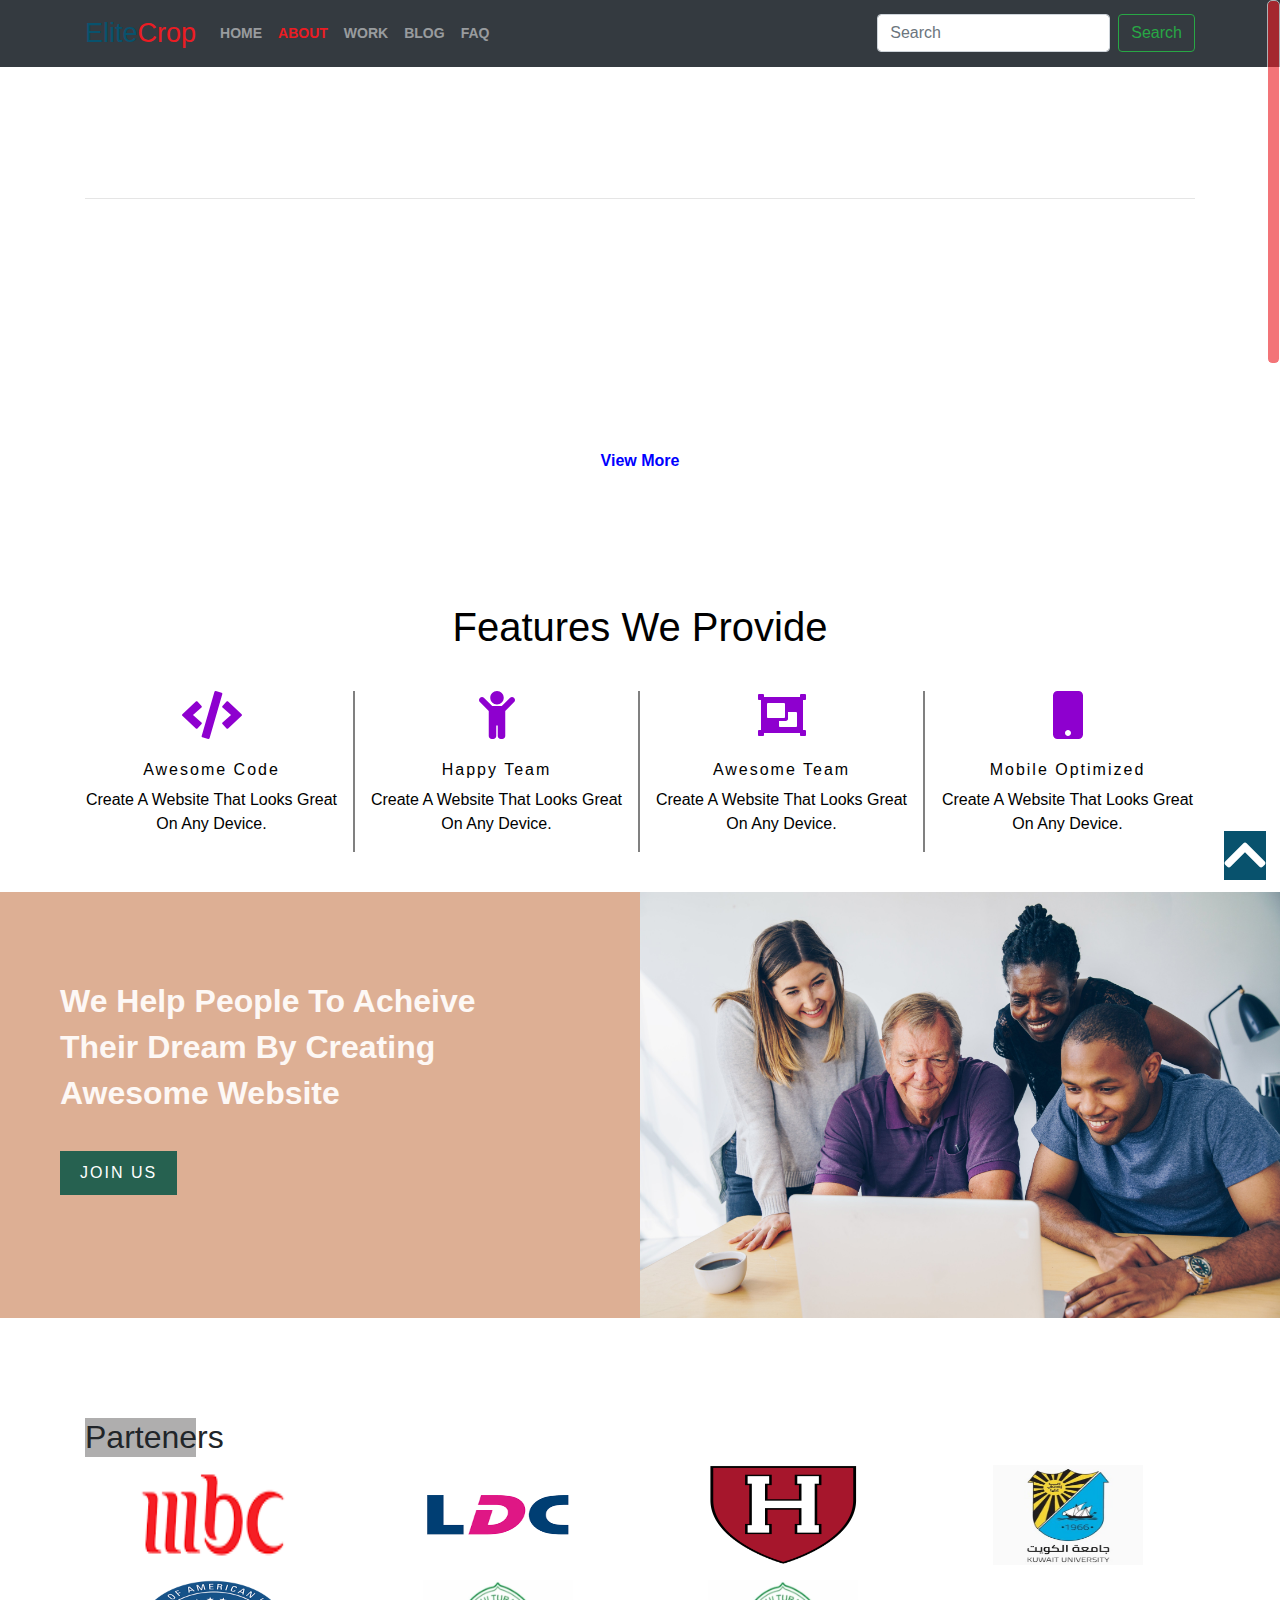
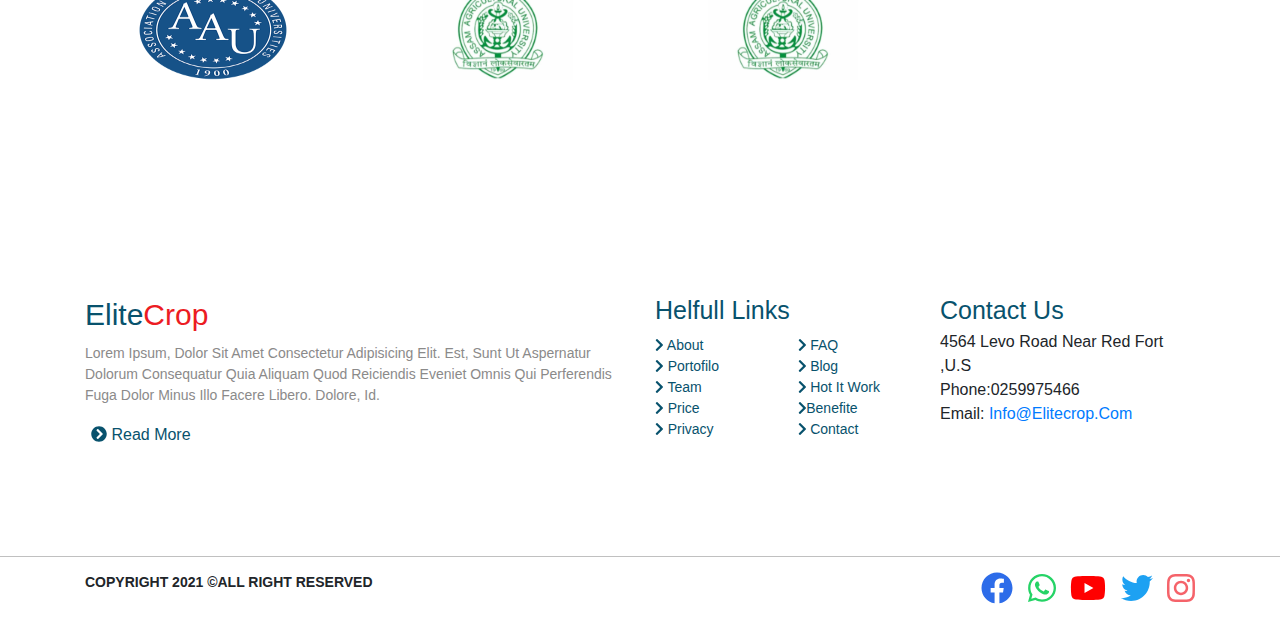
==== about.html @ 43c9ba3a "websites files" ====
<!DOCTYPE html>
<html>
    <head>
<meta charset="utf-8">
<meta name="viewport" content="width=device-width , initial-scale=1 ,shrink-to-fit=no" >
<title>PROJECTS OF BOOSTRAP4</title>
<link rel="stylesheet" href="bootstrap.min.css"> <!--bootstrap4-->
<link rel="stylesheet" href="bootstrap.css"> <!--bootstrap4-->
<link rel="stylesheet" href="fontawesome.css"> <!--font awesome-->
<link rel="stylesheet" href="hover.css"> <!--hover css file-->
<link rel="stylesheet" href="all.css">  <!--font awesome-->
<link rel="stylesheet" href="pages.css"> <!--main css file-->
<link rel="stylesheet" href="main.css"> <!--main css file-->



    </head>
    <body>

<!--******************************************************-->
<!--START NAV BAR-->

<nav class="navbar navbar-expand-lg navbar-dark bg-dark fixed-top">
    <div class="container">
    <a class="navbar-brand" href="#">
        <span>elite</span><span>Crop</span>    
       </a>

    <button class="navbar-toggler" type="button" data-toggle="collapse" data-target="#navbarSupportedContent" aria-controls="navbarSupportedContent" aria-expanded="false" aria-label="Toggle navigation">
      <span class="navbar-toggler-icon"></span>
    </button>
  
    <div class="collapse navbar-collapse" id="navbarSupportedContent">
      <ul class="navbar-nav mr-auto">
        <li class="nav-item ">
          <a class="nav-link" href="index.html">Home <span class="sr-only">(current)</span></a>
        </li>
        <li class="nav-item active">
            <a class="nav-link" href="about.html">about <span class="sr-only">(current)</span></a>
          </li>
          <li class="nav-item ">
            <a class="nav-link" href="work.html">work <span class="sr-only">(current)</span></a>
          </li>
          <li class="nav-item ">
            <a class="nav-link" href="blog.html">blog <span class="sr-only">(current)</span></a>
          </li>
        <li class="nav-item">
          <a class="nav-link" href="contact.html">FAQ</a>
        </li>
       
        
      </ul>
      <form class="form-inline my-2 my-lg-0">
        <input class="form-control mr-sm-2" type="search" placeholder="Search" aria-label="Search">
        <button class="btn btn-outline-success my-2 my-sm-0" type="submit">Search</button>
      </form>
    </div>
</div>

  </nav>
<!--END NAVBAR-->
<!--****************************************************** -->

<!--START ABPUT US -->

<section class="about-uss text-center">
  <div class="container">
    <span>welcome to</span>
    <h2> the elitecrop</h2>
    <hr>
    <p>Create a website that looks great on any device.Create a website that looks great on any device. 
      Create a website that looks great on any device.  Create a website that looks great on any device
      Create a website that looks great on any device
       </p>
       <p>Create a website that looks great on any device.Create a website that looks great on any device. 
      Create a website that looks great on any device.  Create a website that looks great on any device 
       Create a website that looks great on any device
       </p>
  <button >View More</button>
  </div>
</section>
<!--END ABPUT US -->

<!--start about us features-->
<section class="about-feature text-center">
  <div class="container">
    <h1> features we provide</h1>
    <div class="row">
      <div class="col-sm-12 col-md-6 col-lg-3 feat">
        <div class="featuress">
          <div class="icon"> <i class="fa fa-code fa-3x"></i></div>  
        <h6>awesome code</h6>
        <p >Create a website that looks great on any device. </p>
        </div>
      </div>

        <div class=" col-sm-12 col-md-6 col-lg-3 feat">
          <div class="featuress">
            <div class="icon"> <i class="fa fa-child fa-3x"></i></div>  
            <h6>happy team</h6>
            <p >Create a website that looks great on any device. </p>
          </div>
        </div>

          <div class= " col-sm-12 col-md-6 col-lg-3 feat">
            <div class="featuress">
             
        <div class="icon"><i class="fas fa-object-group fa-3x"></i>   </div>        
                <h6>awesome team</h6>
            <p >Create a website that looks great on any device. </p>
            </div>
          </div>
          <div class="col-sm-12 col-md-6 col-lg-3 feat">
            <div class="featuress">
              <div class="icon">   <i class="fas fa-mobile fa-3x"></i>  </div>          
                <h6 >Mobile Optimized</h6>
            <p > Create a website that looks great on any device. </p>
            </div>
          </div>

    </div>
  </div>
</section>
<!--end about us features-->
<!--************************************************************************-->

<!--start why choose-us-->
<section class="our-aim ">
  <div class="container-fluid">
    <div class="row">
     
  
      <div class="col-lg-6 choose-info ">
        <div class="container">
        <h2 >we help people  to acheive  </h2>  <h2>their dream by creating</h2><h2>awesome website</h2> 
      
        
        <button class="btn btn-danger ">join us</button>
       </div>
        </div>
        <div class="col-lg-6 info">

          <img class="img-responsive "  src="ourwork4.jpg">
        </div>

    </div>
  </div>
  </section>
<!--end why choose-us-->
<!--************************************************************************-->
<!--start our parteners section-->
<section class="parteners text-center">
  <div class="container">
   <div class="par" ><h2>parteners</h2></div>
    <div class="row">

      <div class="col-sm-6 col-md-4 col-lg-3">
        <img src="partener1.png" style="width:150px; height: 100px;"> </div>
        <div class="col-sm-6 col-md-4 col-lg-3"> <img src="partener2.png" style="width:150px; height: 100px;"> </div>
          <div class="col-sm-6 col-md-4 col-lg-3">  <img src="partener3.png" style="width:150px; height: 100px;"> </div>
            <div class="col-sm-6 col-md-4 col-lg-3">  <img src="partener5.jpg" style="width:150px; height: 100px;"> </div>
              <div class="col-sm-6 col-md-4 col-lg-3">  <img src="partener6.png" style="width:150px; height: 100px;"> </div>
                <div class="col-sm-6 col-md-4 col-lg-3">  <img src="partener7.png" style="width:150px; height: 100px;"> </div>
                  <div class="col-sm-6 col-md-4 col-lg-3"> <img src="partener7.png" style="width:150px; height: 100px;"> </div>


     
    </div>
  </div>
</section>
<!--end our parteners section-->


<!--start our work section-->


<!--************************************************************************-->
<!--
<section class="our-team text-center">
      <div class="container">
        <h2>our team</h2>
        <div class="row">
        <div class="media ">
          <img src="imge/avatar2.png" class="align-self-start mr-3" alt="...">
          <div class="media-body">
            <h5 class="mt-0">Top-aligned media</h5>
            <p>I’m gon’ put her in a coma. You give a hundred reasons why, and you say you're really gonna try.
               So I sat quietly, agreed politely. Suiting up for my crowning battle. And on my 18th Birthday 
               we got matching tattoos.
                So très chic, yeah, . </p>
          </div>
        </div>
        <div class="media ">
          <img src="imge/avatar2.png" class="align-self-start mr-3" alt="...">
          <div class="media-body">
            <h5 class="mt-0">Top-aligned media</h5>
            <p>I’m gon’ put her in a coma. You give a hundred reasons why, and you say you're really gonna try.
               So I sat quietly, agreed politely. Suiting up for my crowning battle. And on my 18th Birthday we 
               got matching tattoos. So très chic, yeah, . </p>
          </div>
        </div>
        <div class="media ">
          <img src="imge/avatar2.png" class="align-self-start mr-3" alt="...">
          <div class="media-body">
            <h5 class="mt-0">Top-aligned media</h5>
            <p>I’m gon’ put her in a coma. You give a hundred reasons why, and you say you're really gonna try.
               So I sat quietly, agreed politely. Suiting up for my crowning battle. And on my 18th Birthday we
                got matching tattoos. So très chic, yeah, . </p>
          </div>
        </div>
        
      </div>

    </div>
</section>
-->
<!--******************************************************-->
<!--start footer-->
<section class="footer">
    <div class="container">
      <div class="row">
        <div class=" col-md-12 col-lg-6">
          <div class="footer-info">
       <h2>   <span>elite</span><span>Crop</span> </h2>
          <p>Lorem ipsum, dolor sit amet consectetur adipisicing 
            elit. Est, sunt ut aspernatur dolorum consequatur quia aliquam 
            quod reiciendis eveniet omnis qui perferendis fuga dolor minus illo 
            facere libero. Dolore, id.</p>
            <button > <i class="fa fa-chevron-circle-right" aria-hidden="true"></i>  Read More</button>
          </div>
        </div>
        <div class=" col-md-6 col-lg-3">
          <DIV class="footer-links">
          <h2>helfull links</h2>
          <div class=" row">
            <div class="col">
            <ul class="list-unstyled">
              <li> <i class="fa fa-chevron-right" aria-hidden="true"></i> about</li>
              <li><i class="fa fa-chevron-right" aria-hidden="true"></i>
                portofilo</li>
              <li><i class="fa fa-chevron-right" aria-hidden="true"></i>
                team</li>
              <li> <i class="fa fa-chevron-right" aria-hidden="true"></i>
                price</li>
              <li> <i class="fa fa-chevron-right" aria-hidden="true"></i>
                privacy</li>
            </ul>
            </div>
            <div class="col">
              <ul class="list-unstyled">
                <li><i class="fa fa-chevron-right" aria-hidden="true"></i>
                  FAQ</li>
                <li><i class="fa fa-chevron-right" aria-hidden="true"></i>
                  blog</li>
                <li> <i class="fa fa-chevron-right" aria-hidden="true"></i>
                  hot it work</li>
                <li><i class="fa fa-chevron-right" aria-hidden="true"></i>benefite</li>
                <li><i class="fa fa-chevron-right" aria-hidden="true"></i>
              contact</li>
              </ul>
            </div>
          </div>
        </DIV>
        </div>
        <div class=" col-md-6 col-lg-3">
          
          <div class="footer-contact-us">
            <h2>contact us</h2>
            <ul class="list-unstyled">
              <li>4564 levo road near red fort ,U.S</li>
              <li>phone:0259975466</li>
              <li>email: <a href="mailto:info@elitecrop.com?subject=contact">info@elitecrop.com</a></li>
  
            </ul>
          </div>
          
        </div>
      </div>
    </div>
  </section>
  <!--end footer-->
  <!--start copyright-->
  <section class="copyright">
    <div class="container">
      <div class="row">
        <div class="col-sm-6 text-center text-sm-left text-uppercase">
      <p>copyright 2021 &copy;all right reserved</p>
    </div>
    <div class="col-sm-6 text-center text-sm-right">
      <ul class="list-unstyled">
        <li> <i class="fab fa-facebook fa-2x" style="color: #2d6ce9;"></i> </li>
          <li> <i class="fab fa-whatsapp fa-2x" style="color: #25d366;"></i> </li>
            <li> <i class="fab fa-youtube fa-2x" style="color: #FF0000;"></i> </li>
              <li> <i class="fab fa-twitter fa-2x" style="color: #1DA1F2;"></i> </li>
              <li> <i class="fab fa-instagram fa-2x" style="color: #f5636a;"></i> </li>
  
        
      </div>
      </ul>
    </div>
    </div>
  </section>
  <!--end copyright-->
  <!-- atart scroll to top-->
  
  <div id="scroll-to-top">
    <i class="fa fa-chevron-up fa-3x"></i>
  </div>
  
  <!-- end scroll to top-->
  
  <script src="jquery-3.5.1.min.js"></script>
  <script src="popper.min.js"></script>
  <script src="all.js"></script>
  <script src="jquery.nicescroll.min.js"></script> 
  <script src="main.js"></script>
  <script src="bootstrap.js"></script>
  <script src="bootstrap.min.js"></script>
  
      </body>
  </html>
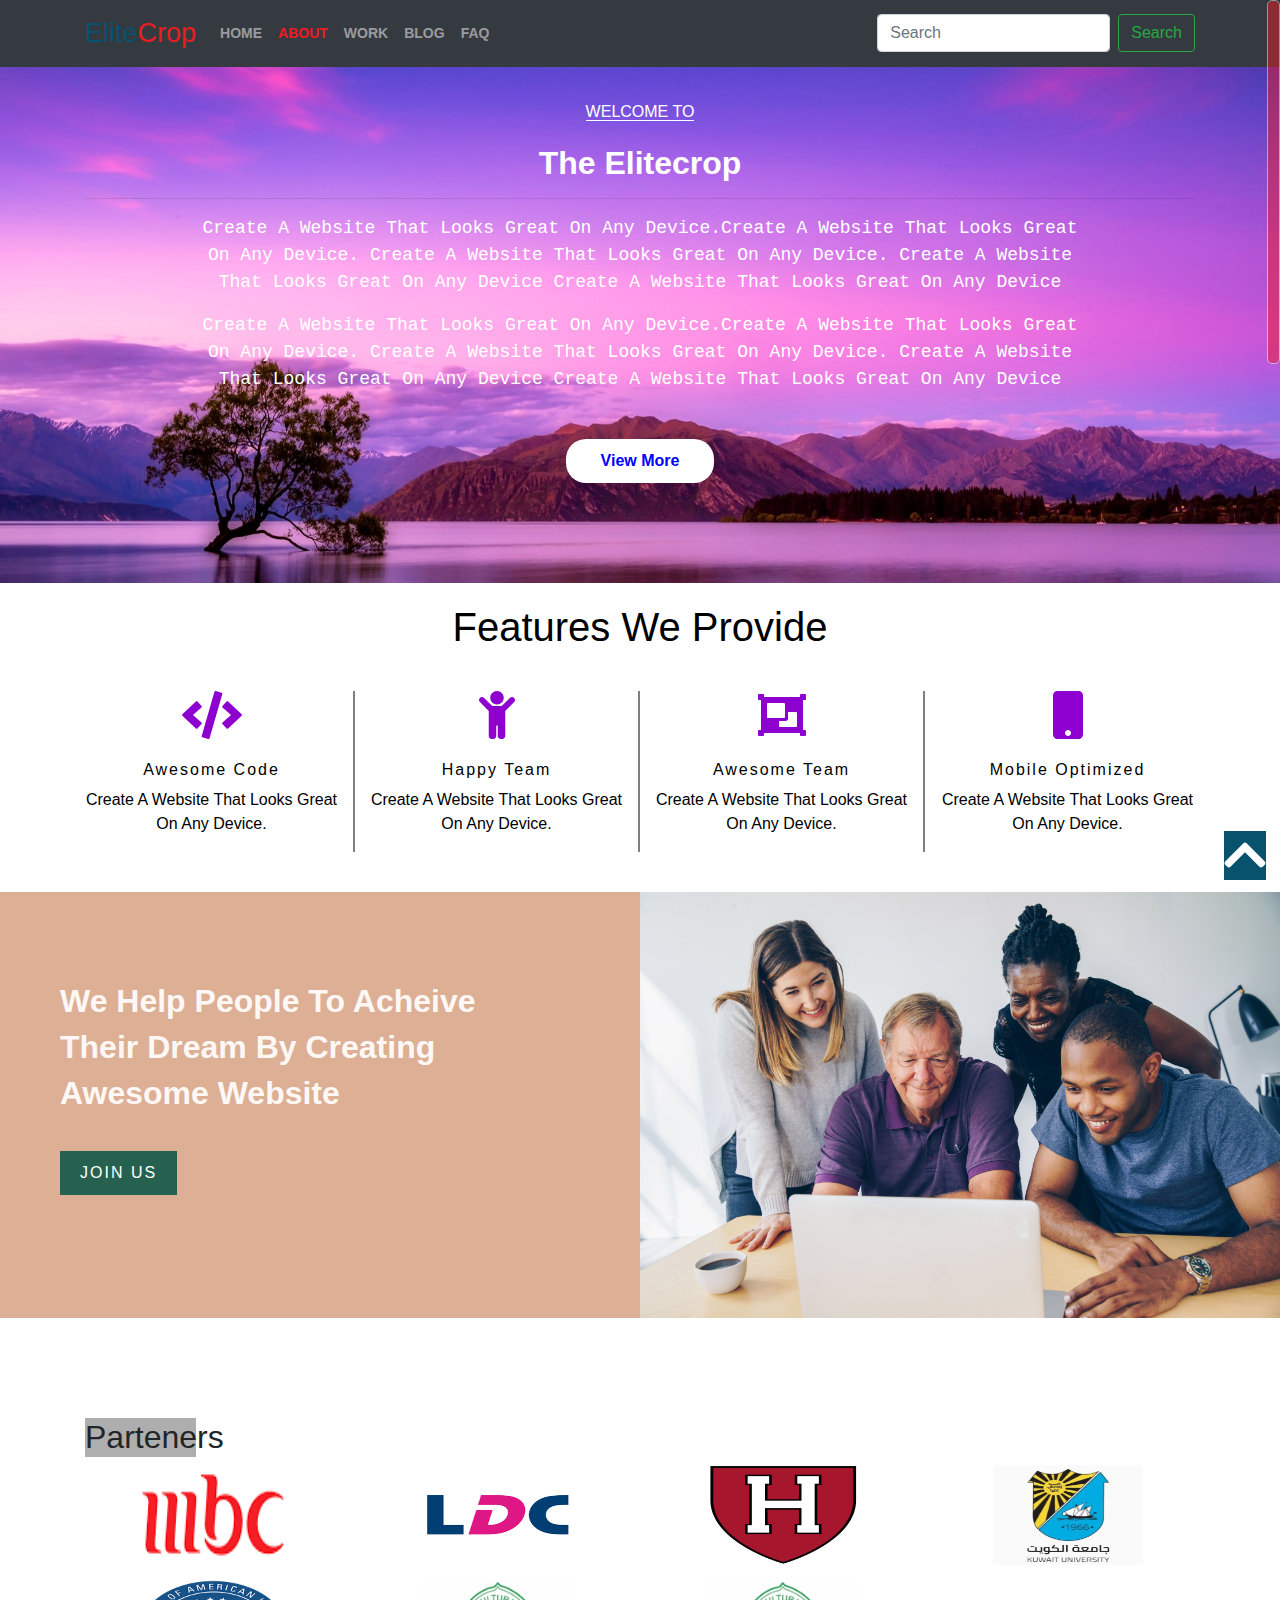
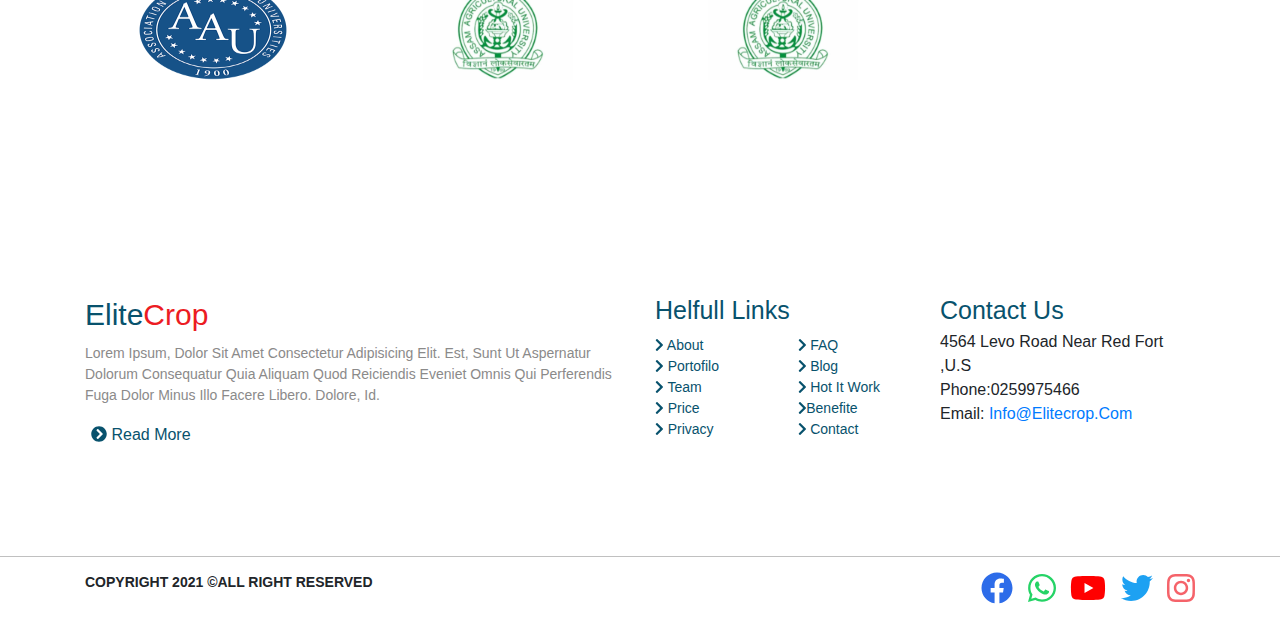
==== commit 2f4baecd: "Update about.html" ====
--- a/about.html
+++ b/about.html
@@ -72,7 +72,7 @@
       Create a website that looks great on any device.  Create a website that looks great on any device
       Create a website that looks great on any device
        </p>
-       <p>Create a website that looks great on any device.Create a website that looks great on any device. 
+       <p  class="d-none d-md-block d-lg-block d-xl-block">Create a website that looks great on any device.Create a website that looks great on any device. 
       Create a website that looks great on any device.  Create a website that looks great on any device 
        Create a website that looks great on any device
        </p>
@@ -318,4 +318,4 @@
   <script src="bootstrap.min.js"></script>
   
       </body>
-  </html>+  </html>
--- a/pages.css
+++ b/pages.css
@@ -2,7 +2,7 @@
 /* START ABOUT PAGE ABOUT PAGE ABOUT PAGEABOUT PAGEABOUT PAGEABOUT PAGEABOUT PAGEABOUT PAGEABOUT PAGEABOUT PAGE*/
 .about-uss{
     padding: 100PX 0;
-    background-image: url('../imge/about/aboutback.jpg');
+    background-image: url('aboutback.jpg');
     background-size: cover;
     width: 100%;
 color: white;
@@ -201,6 +201,18 @@
     color:#38011e; 
     font-weight: bold;
 }
+@media  (max-width: 576px) {
+
+    .work-process h2{
+      
+       font-size: 25px;
+
+        
+        }
+ }
+
+
+
 .work-process p{
    margin-left: 15%;
    margin-right: 15%;
@@ -227,6 +239,16 @@
     margin-bottom: 20px;
     font-weight: bold;
 }
+
+@media  (max-width: 576px) {
+
+    .looking-for .looking-for-intro h2{
+      
+       font-size: 25px;
+
+        
+        }
+ }
 .looking-for .looking-for-intro p{
     margin-bottom: 40px;
     width: 70%;
@@ -254,7 +276,7 @@
 /* start blog page   start blog page start blog page start blog pagestart blog page start blog page start blog page start blog page*/
 .blog-intro{
     padding: 100px 0px;
-    background-image: url('../imge/blog/blogbackk.jpg');
+    background-image: url('blogbackk.jpg');
     background-size: cover;
     
    
@@ -269,7 +291,7 @@
 @media  (max-width: 576px) {
 
     .blog-intro h2{
-       font-size: 20px;
+       font-size: 25px;
         font-weight:bold;
             color: #ffb903;
 
@@ -301,6 +323,14 @@
         margin-bottom: 30px;
         color:#ffb903
     }
+ @media (max-width:576px){
+
+  
+        .latest-blog h2{
+            font-size: 28px;
+    
+        }}
+
     .latest-blog p{
         margin-left: 15%;
         margin-right: 15%;
@@ -325,6 +355,16 @@
    
     background-color: rgb(247, 215, 175);
 }
+@media  (max-width: 576px) {
+
+    .inputt h2{
+      
+        font-size: 17px;
+
+        
+        }
+ }
+
 .inputt .forms{
     display:inline-block ;
 }
@@ -343,7 +383,7 @@
 
     .inputt .forms input{
       
-        padding: 10px 40px;
+        padding: 10px 10px;
 
         
         }
@@ -361,6 +401,16 @@
    color: white;
    margin-bottom: 80px;
    }
+
+@media  (max-width: 576px) {
+
+    .inputt .forms button{
+      
+        padding: 10px 10px;
+
+        
+        }
+ }
    .inputt .card{
        border: none;
    }
@@ -381,9 +431,19 @@
          margin-bottom: 50px;
          font-weight: bold;
      }
+@media  (max-width: 576px) {
+
+        .accordion h2{
+          
+           font-size: 25px;
+    
+            
+            }
+     }
+
      .accordion .card {
         border: none;
       
 
     }
-     +     
--- a/main.css
+++ b/main.css
@@ -95,11 +95,12 @@
 
     #main-slider .carousel-inner h1{
        
-        font-size: 40px;
+        font-size: 18px;
         max-width: 900px;
         left: auto;
-        line-height: 1.5;
+        line-height: 1.3;
         text-align: center;
+        
         
         }
  }
@@ -143,7 +144,7 @@
     border-radius: 50%;
 
 }
-.features h3{
+.features h5{
     color: #08526d;
 }
 .features p{
@@ -166,9 +167,11 @@
     text-transform: uppercase;
 
 }
-@media (max-width: 992px) {
+@media (max-width:576px) {
     .overview h2{ 
-        font-size: 30px;}
+        font-size: 35px;
+    text-transform: capitalize;
+}
 
  }
 
@@ -213,6 +216,14 @@
     margin-bottom: 30px;
     text-transform: capitalize;
 }
+
+@media (max-width:576px) {
+    .featured-work h2{ 
+        font-size: 35px;
+     text-transform: capitalize;
+}
+
+ }
 .featured-work p{
     line-height: 1.5;
     color: #6a6a6a;
@@ -274,13 +285,22 @@
 /*start latest post*/
 .latest-post{
     padding: 30px 0;
-    background-color: #ccc;
+   
 }
 .latest-post h2{
     font-size: 45px;
     margin-bottom: 30px;
     text-transform: capitalize;
 }
+@media (max-width:576px) {
+    .latest-post h2{ 
+        font-size: 35px;
+     text-transform: capitalize;
+}
+
+ }
+
+
 .latest-post h6{
     
     font-weight: normal;
@@ -359,6 +379,15 @@
     margin-bottom: 30px;
     text-transform: capitalize;
 }
+@media (max-width:576px) {
+    .pricing-table h2{ 
+        font-size: 35px;
+     text-transform: capitalize;
+}
+
+ }
+
+
 .pricing-table h6{
     
     font-weight: normal;
@@ -462,6 +491,17 @@
     margin-bottom: 15px;
     
 }
+
+@media (max-width:576px){
+
+    .statistics .stat {
+        margin-left: 20%;
+        margin-right: 20%;
+
+        width: 60%;
+    }   
+}
+
 .statistics .statis-icon{
     color: #08526d;
     margin-bottom: 10px;
@@ -597,4 +637,4 @@
     z-index: 9999;
     background-color:#08526d;
 cursor: pointer;
-}+}
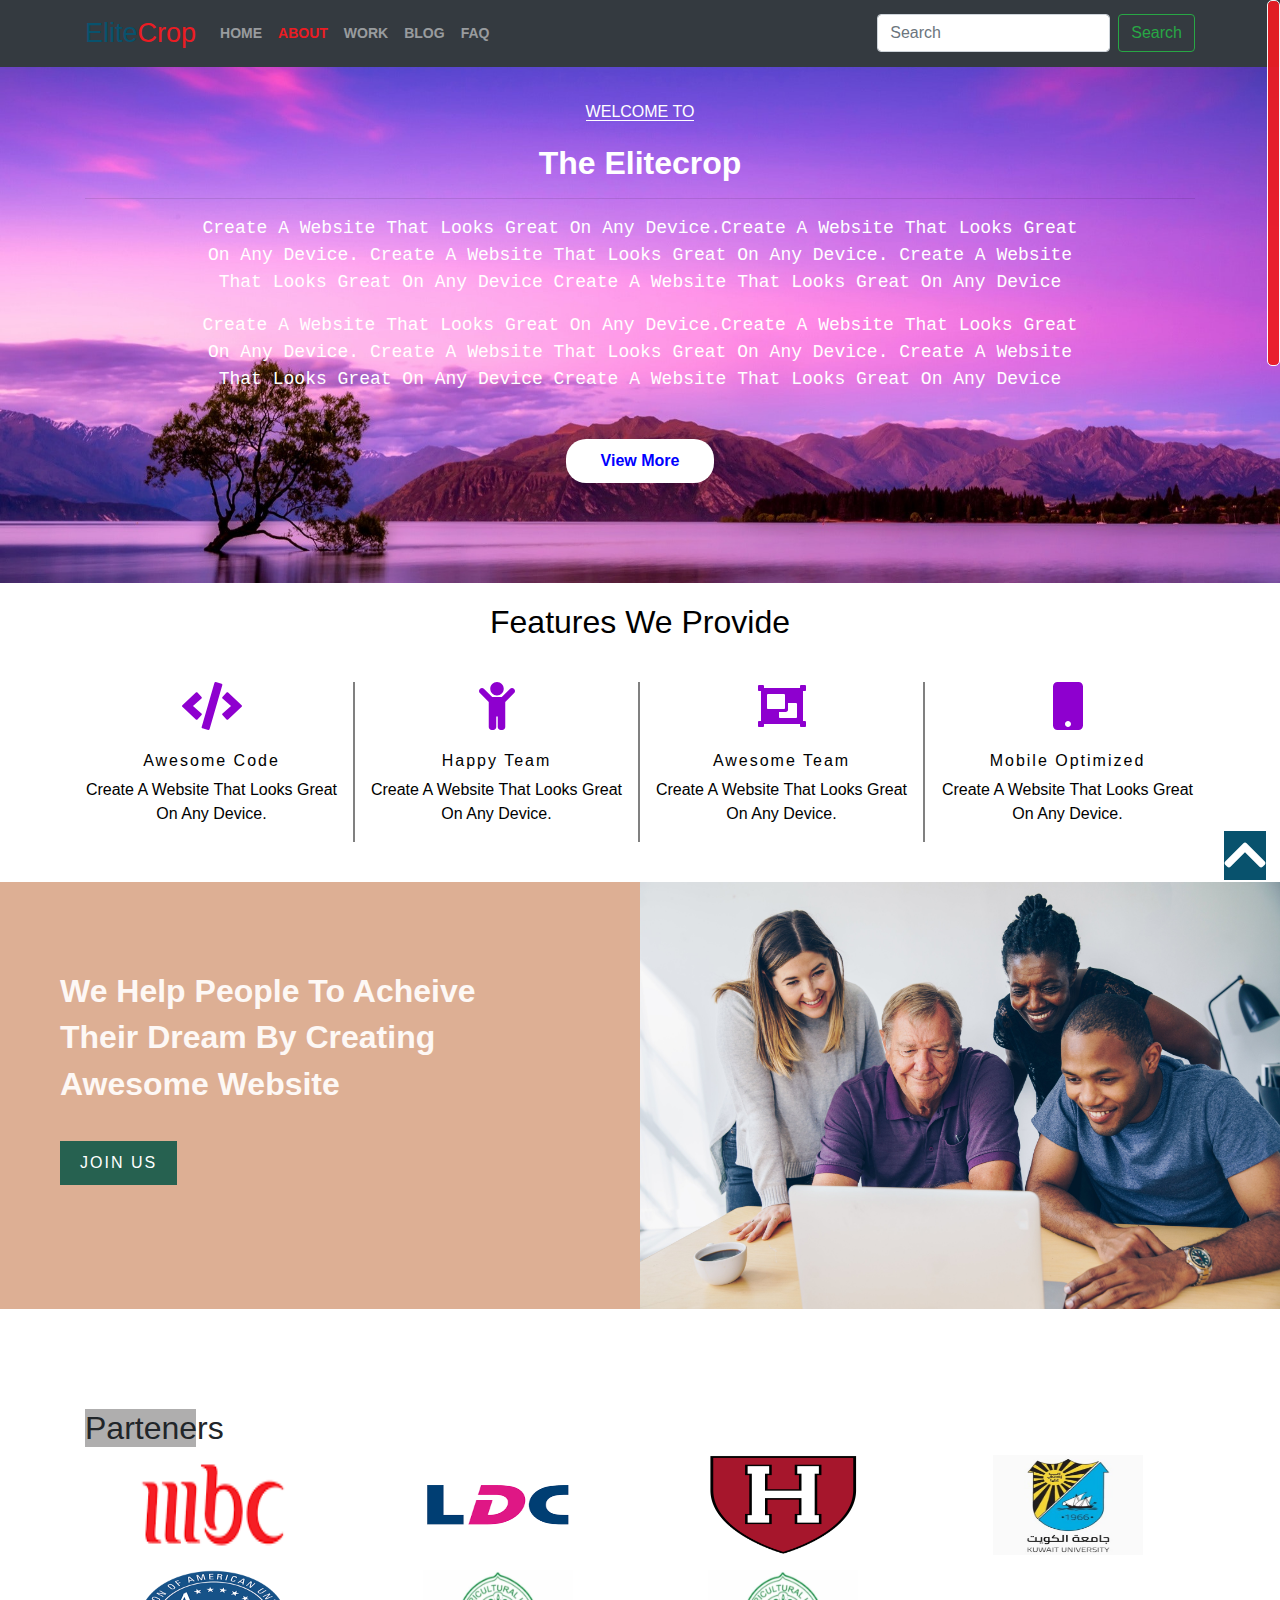
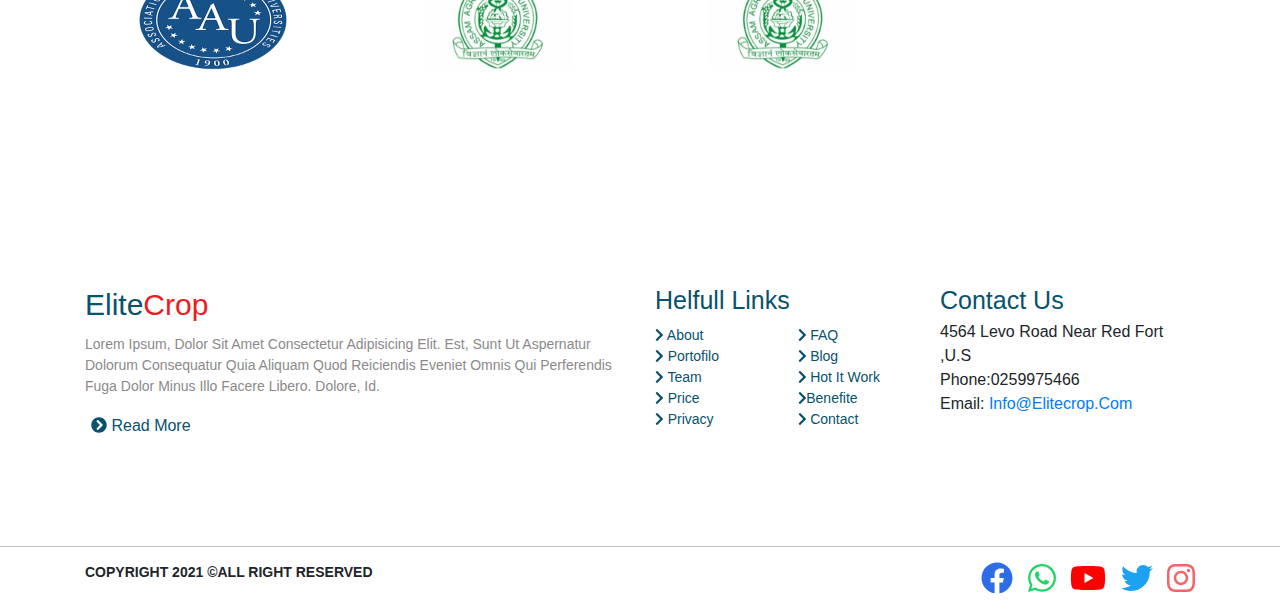
==== commit 66e7b8a1: "Update about.html" ====
--- a/about.html
+++ b/about.html
@@ -84,7 +84,7 @@
 <!--start about us features-->
 <section class="about-feature text-center">
   <div class="container">
-    <h1> features we provide</h1>
+    <h2> features we provide</h2>
     <div class="row">
       <div class="col-sm-12 col-md-6 col-lg-3 feat">
         <div class="featuress">
--- a/pages.css
+++ b/pages.css
@@ -64,11 +64,17 @@
     padding: 20px 0;
   ;
 }
-.about-feature h1{
+.about-feature h2{
 color:black;
 text-transform: capitalize;
 margin-bottom: 40px;
 }
+@media (max-width: 576px){
+    .about-feature h2{
+        font-size: 30px;
+    }  
+}
+
 .about-feature .feat{
     margin-bottom: 20px;
     border-right: 2PX solid gray;
--- a/main.css
+++ b/main.css
@@ -95,7 +95,7 @@
 
     #main-slider .carousel-inner h1{
        
-        font-size: 18px;
+        font-size: 25px;
         max-width: 900px;
         left: auto;
         line-height: 1.3;
